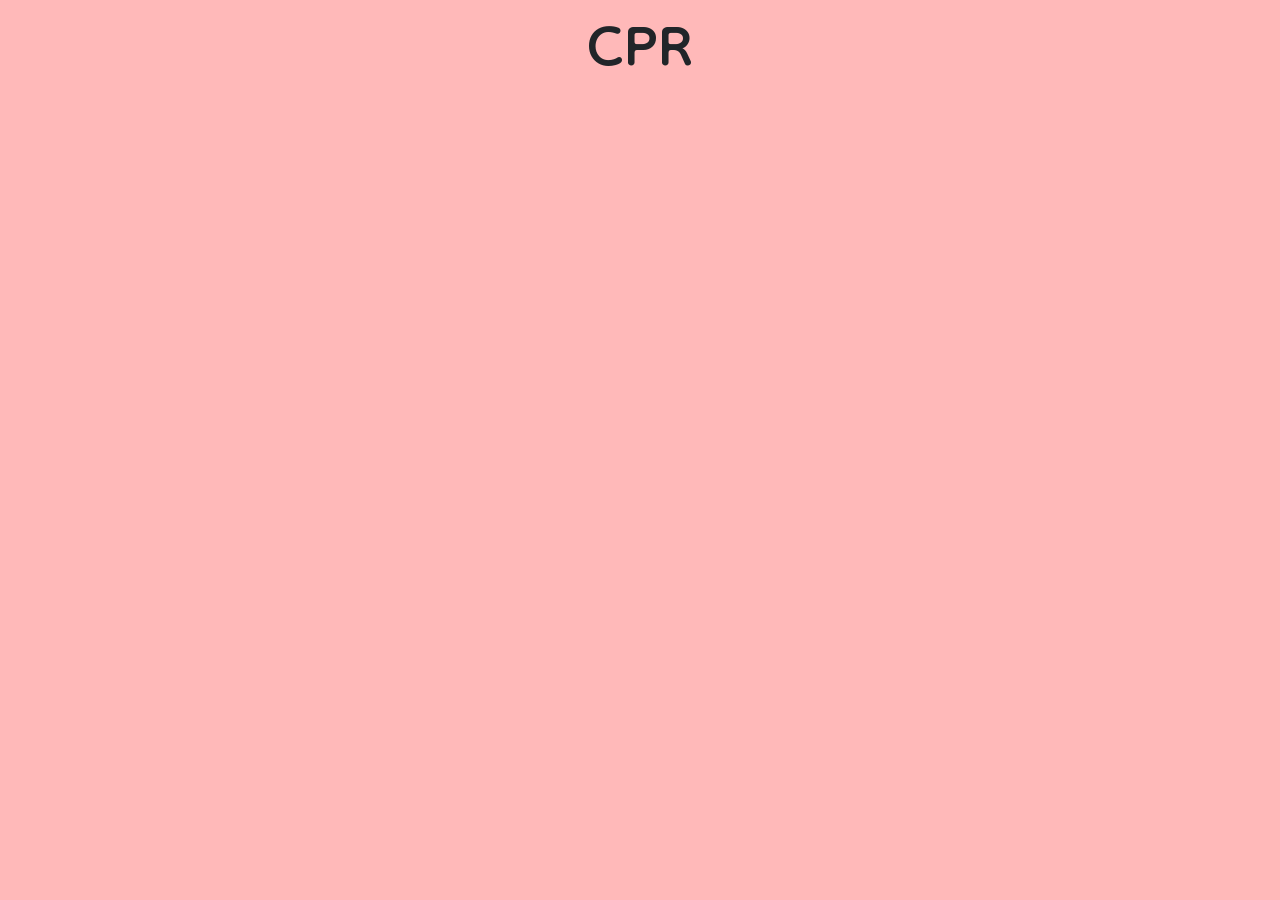
==== cpr.html @ 17117373 "Add initial CPR HTML structure with video" ====
<!DOCTYPE html>
<html lang="en">
<head>
    <meta charset="UTF-8">
    <meta name="viewport" content="width=device-width, initial-scale=1.0">
    <title>First Aid App</title>
    <link href="https://cdn.jsdelivr.net/npm/bootstrap@5.3.8/dist/css/bootstrap.min.css" rel="stylesheet" integrity="sha384-sRIl4kxILFvY47J16cr9ZwB07vP4J8+LH7qKQnuqkuIAvNWLzeN8tE5YBujZqJLB" crossorigin="anonymous">
    <link rel="stylesheet" href="style.css">
</head>
<body>
    <h1 class="title">CPR</h1>
    <div class="video-container">
        <iframe
        width="560"
        height="315"
        src="https://www.youtube.com/embed/-NodDRTsV88?si=ODCNA1E26_q80gM0"
        title="YouTube video player"
        frameborder="0"
        allow="accelerometer; autoplay; clipboard-write; encrypted-media; gyroscope; picture-in-picture; web-share"
        referrerpolicy="strict-origin-when-cross-origin"
        allowfullscreen>
    </iframe>
    </div>
    
    <script src="https://cdn.jsdelivr.net/npm/bootstrap@5.3.8/dist/js/bootstrap.bundle.min.js" integrity="sha384-FKyoEForCGlyvwx9Hj09JcYn3nv7wiPVlz7YYwJrWVcXK/BmnVDxM+D2scQbITxI" crossorigin="anonymous"></script>
</body>
</html>
---- style.css ----
@import url('https://fonts.googleapis.com/css2?family=Dongle&display=swap');

body{
    background-color: #ffb9b9;
}

.title{
    display: flex;
    flex-direction: column;
    align-items: center;
    font-family: "Dongle", sans-serif;
    font-size: 96px;
    justify-content: center;
    top: -5px;
    position: relative;
}
.trainings{
    display: flex;
    position: relative;
    flex-direction: column;
    align-items: center;
    width: 50%;
    font-family: "Dongle", sans-serif;
    font-size: 48px;
    justify-content: center;
    top: 50px;
    left: 25%;
    background-color: #fc6e6e;
    border: none;
}
.articles{
    display: flex;
    position: relative;
    flex-direction: column;
    align-items: center;
    width: 50%;
    font-family: "Dongle", sans-serif;
    font-size: 48px;
    justify-content: center;
    top: 300px;
    left: 25%;
    background-color: #fc6e6e;
    border: none;
}
.trainings-menu{
    position: relative;
    flex-direction: column;
    align-items: center;
    width: 40%;
    font-family: "Dongle", sans-serif;
    font-size: 30px;
    top: 50px;
    left: 25%;
    background-color: #ff5555;
    padding-top: 0;
  padding-bottom: 0;
  margin-top: 0;
  margin-bottom: 0;
}
.articles-menu{
    position: relative;
    flex-direction: column;
    align-items: center;
    width: 40%;
    font-family: "Dongle", sans-serif;
    font-size: 30px;
    top: 100px;
    left: 25%;
    background-color: #ff5555;
    padding-top: 0;
  padding-bottom: 0;
  margin-top: 0;
  margin-bottom: 0;
}
.dropdown-toggle:hover, .dropdown-toggle.show{
    background-color: #ffffff;
    color: #fc6e6e;
    
}
.d1{
    background-color: #ff5555;
}
.d2{
    background-color: #ffffff;
    color: #ff5555;
}
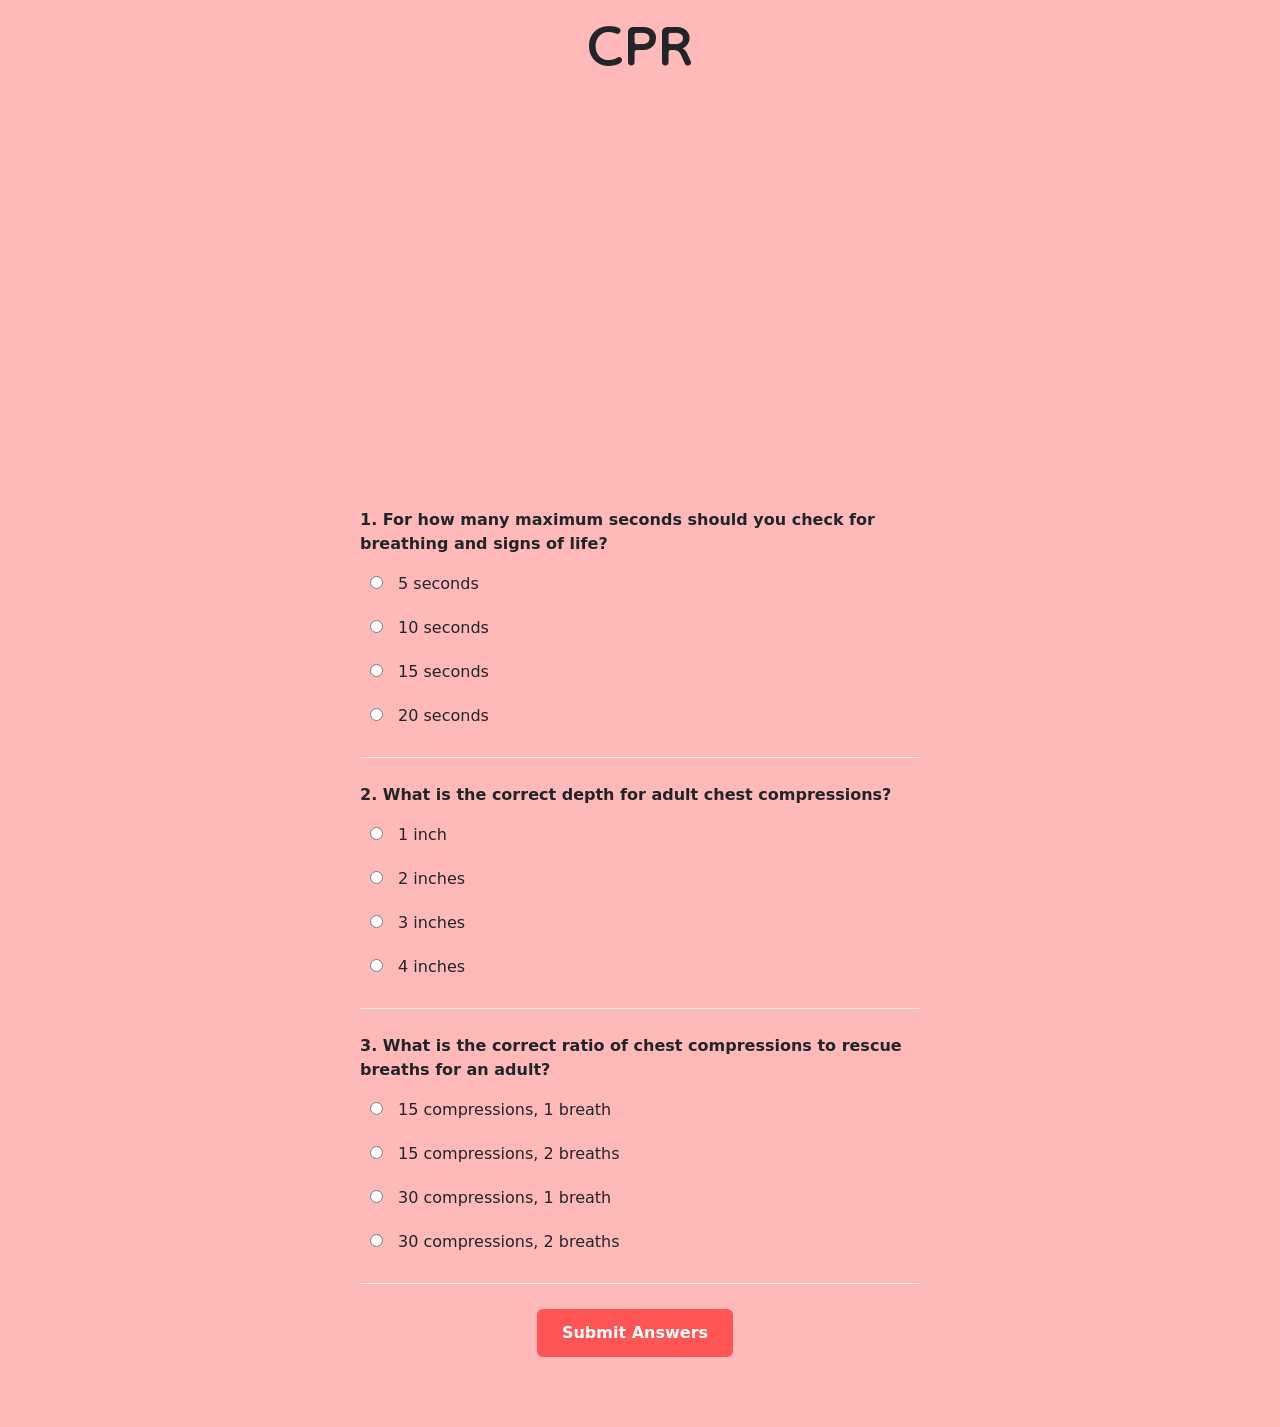
==== commit 0b8caca0: "Add quiz form with multiple choice questions" ====
--- a/cpr.html
+++ b/cpr.html
@@ -21,6 +21,41 @@
         allowfullscreen>
     </iframe>
     </div>
+
+    <div class="quiz-container hidden">
+    
+    <form id="quizForm">
+        <!-- Question 1 -->
+        <div class="question-block" id="q1-block">
+            <p>1. For how many maximum seconds should you check for breathing and signs of life?</p>
+            <label><input type="radio" name="q1" value="a"> 5 seconds</label>
+            <label><input type="radio" name="q1" value="b" data-correct="true"> 10 seconds</label>
+            <label><input type="radio" name="q1" value="c"> 15 seconds</label>
+            <label><input type="radio" name="q1" value="d"> 20 seconds</label>
+        </div>
+
+        <!-- Question 2 -->
+        <div class="question-block" id="q2-block">
+            <p>2. What is the correct depth for adult chest compressions?</p>
+            <label><input type="radio" name="q2" value="b"> 1 inch</label>
+            <label><input type="radio" name="q2" value="a" data-correct="true"> 2 inches</label>
+            <label><input type="radio" name="q2" value="c"> 3 inches</label>
+            <label><input type="radio" name="q2" value="d"> 4 inches</label>
+        </div>
+
+        <!-- Question 3 -->
+        <div class="question-block" id="q3-block">
+            <p>3. What is the correct ratio of chest compressions to rescue breaths for an adult?</p>
+            <label><input type="radio" name="q3" value="a"> 15 compressions, 1 breath</label>
+            <label><input type="radio" name="q3" value="b"> 15 compressions, 2 breaths</label>
+            <label><input type="radio" name="q3" value="c"> 30 compressions, 1 breath</label>
+            <label><input type="radio" name="q3" value="d" data-correct="true"> 30 compressions, 2 breaths</label>
+        </div>
+
+        <div class="btn-container">
+            <button type="button" onclick="submitQuiz()">Submit Answers</button>
+        </div>
+    </form>
     
     <script src="https://cdn.jsdelivr.net/npm/bootstrap@5.3.8/dist/js/bootstrap.bundle.min.js" integrity="sha384-FKyoEForCGlyvwx9Hj09JcYn3nv7wiPVlz7YYwJrWVcXK/BmnVDxM+D2scQbITxI" crossorigin="anonymous"></script>
 </body>
--- a/style.css
+++ b/style.css
@@ -13,6 +13,18 @@
     justify-content: center;
     top: -5px;
     position: relative;
+}
+.desc{
+    display: flex;
+    flex-direction: column;
+    font-family: "Dongle", sans-serif;
+    font-size: 40px;
+    position: relative;
+    bottom: -24em;
+    left: 5px;
+}
+.training-dropdown{
+    
 }
 .trainings{
     display: flex;
@@ -84,3 +96,90 @@
     background-color: #ffffff;
     color: #ff5555;
 }
+.video-container{
+    display: flex;
+    align-items: center;
+    justify-content: center;
+}
+
+.quiz-container {
+            max-width: 600px;
+            margin: 50px auto;
+            padding: 20px;
+        }
+        h2 {
+            text-align: center;
+            color: #2c3e50;
+            margin-bottom: 25px;
+        }
+        .question-block {
+            margin-bottom: 25px;
+            padding-bottom: 15px;
+            border-bottom: 1px solid #eee;
+        }
+        .question-block:last-child {
+            border-bottom: none;
+        }
+        p {
+            font-weight: 600;
+            margin-bottom: 10px;
+        }
+        label {
+            display: block;
+            margin-bottom: 8px;
+            cursor: pointer;
+            padding: 6px 10px;
+            border-radius: 6px;
+            transition: background 0.2s;
+            width: fit-content;
+        }
+        label:hover {
+            background-color: #f0f4f8;
+        }
+        input[type="radio"] {
+            margin-right: 10px;
+        }
+        .btn-container {
+            text-align: center;
+            margin-top: 25px;
+        }
+        button {
+            background-color: #ff5555;
+            color: white;
+            border: none;
+            padding: 12px 25px;
+            font-size: 16px;
+            font-weight: bold;
+            border-radius: 6px;
+            cursor: pointer;
+            transition: background 0.2s;
+            margin-right: 10px;
+        }
+        button:hover {
+            background-color: #fc6e6e;
+        }
+        #reset-btn {
+            background-color: #95a5a6;
+        }
+        #reset-btn:hover {
+            background-color: #7f8c8d;
+        }
+        #result {
+            margin-top: 20px;
+            text-align: center;
+            font-size: 18px;
+            font-weight: bold;
+        }
+        /* Feedback classes */
+        .correct {
+            color: #27ae60;
+            background-color: #e8f8f5 !important;
+        }
+        .incorrect {
+            color: #c0392b;
+            background-color: #fdebd0 !important;
+        }
+
+        .hidden{
+            /*display: none;*/
+        }
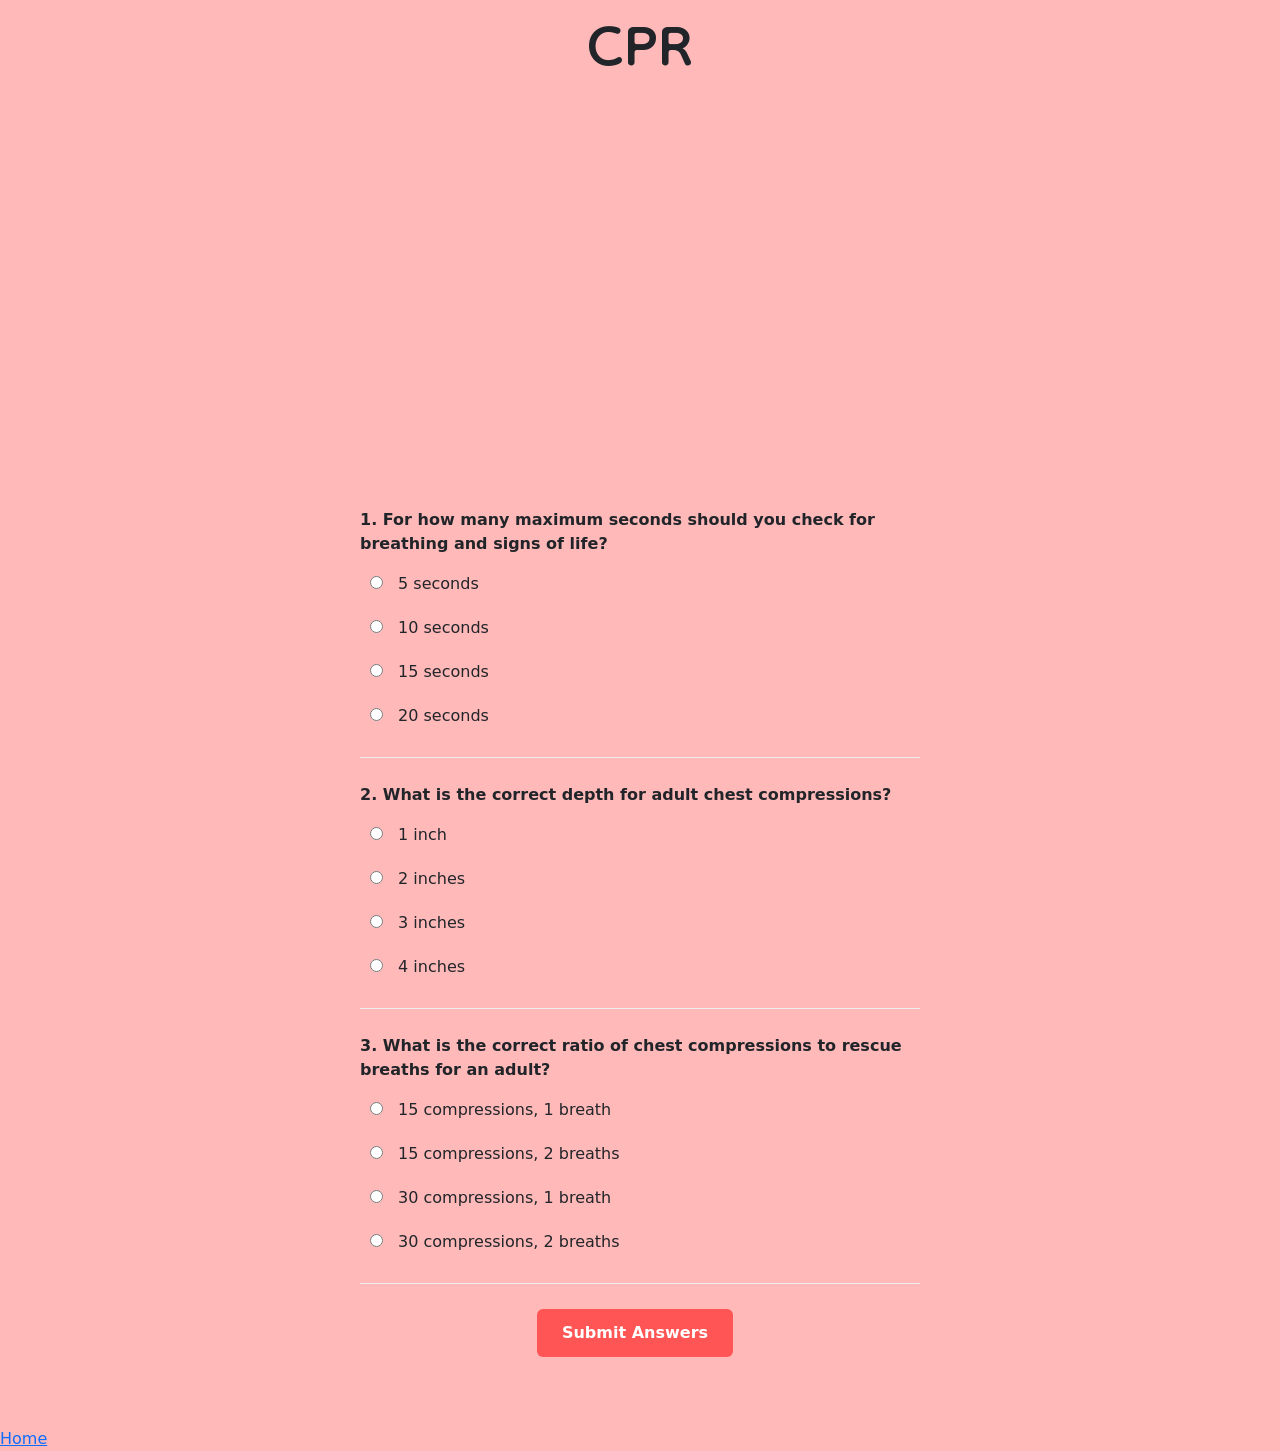
==== commit 5e6bc251: "Refactor quiz form structure in cpr.html" ====
--- a/cpr.html
+++ b/cpr.html
@@ -24,39 +24,43 @@
 
     <div class="quiz-container hidden">
     
-    <form id="quizForm">
-        <!-- Question 1 -->
-        <div class="question-block" id="q1-block">
-            <p>1. For how many maximum seconds should you check for breathing and signs of life?</p>
-            <label><input type="radio" name="q1" value="a"> 5 seconds</label>
-            <label><input type="radio" name="q1" value="b" data-correct="true"> 10 seconds</label>
-            <label><input type="radio" name="q1" value="c"> 15 seconds</label>
-            <label><input type="radio" name="q1" value="d"> 20 seconds</label>
-        </div>
+        <form id="quizForm">
+            <!-- Question 1 -->
+            <div class="question-block" id="q1-block">
+                <p>1. For how many maximum seconds should you check for breathing and signs of life?</p>
+                <label><input type="radio" name="q1" value="a"> 5 seconds</label>
+                <label><input type="radio" name="q1" value="b" data-correct="true"> 10 seconds</label>
+                <label><input type="radio" name="q1" value="c"> 15 seconds</label>
+                <label><input type="radio" name="q1" value="d"> 20 seconds</label>
+            </div>
 
-        <!-- Question 2 -->
-        <div class="question-block" id="q2-block">
-            <p>2. What is the correct depth for adult chest compressions?</p>
-            <label><input type="radio" name="q2" value="b"> 1 inch</label>
-            <label><input type="radio" name="q2" value="a" data-correct="true"> 2 inches</label>
-            <label><input type="radio" name="q2" value="c"> 3 inches</label>
-            <label><input type="radio" name="q2" value="d"> 4 inches</label>
-        </div>
+            <!-- Question 2 -->
+            <div class="question-block" id="q2-block">
+                <p>2. What is the correct depth for adult chest compressions?</p>
+                <label><input type="radio" name="q2" value="b"> 1 inch</label>
+                <label><input type="radio" name="q2" value="a" data-correct="true"> 2 inches</label>
+                <label><input type="radio" name="q2" value="c"> 3 inches</label>
+                <label><input type="radio" name="q2" value="d"> 4 inches</label>
+            </div>
 
-        <!-- Question 3 -->
-        <div class="question-block" id="q3-block">
-            <p>3. What is the correct ratio of chest compressions to rescue breaths for an adult?</p>
-            <label><input type="radio" name="q3" value="a"> 15 compressions, 1 breath</label>
-            <label><input type="radio" name="q3" value="b"> 15 compressions, 2 breaths</label>
-            <label><input type="radio" name="q3" value="c"> 30 compressions, 1 breath</label>
-            <label><input type="radio" name="q3" value="d" data-correct="true"> 30 compressions, 2 breaths</label>
-        </div>
+            <!-- Question 3 -->
+            <div class="question-block" id="q3-block">
+                <p>3. What is the correct ratio of chest compressions to rescue breaths for an adult?</p>
+                <label><input type="radio" name="q3" value="a"> 15 compressions, 1 breath</label>
+                <label><input type="radio" name="q3" value="b"> 15 compressions, 2 breaths</label>
+                <label><input type="radio" name="q3" value="c"> 30 compressions, 1 breath</label>
+                <label><input type="radio" name="q3" value="d" data-correct="true"> 30 compressions, 2 breaths</label>
+            </div>
 
-        <div class="btn-container">
-            <button type="button" onclick="submitQuiz()">Submit Answers</button>
-        </div>
-    </form>
-    
+            <div class="btn-container">
+                <button type="button" onclick="submitQuiz()">Submit Answers</button>
+            </div>
+        </form>
+    </div>
+
+    <a class="home" id="home" href="home.html">Home</a>
+
+    <script src="script.js"></script>
     <script src="https://cdn.jsdelivr.net/npm/bootstrap@5.3.8/dist/js/bootstrap.bundle.min.js" integrity="sha384-FKyoEForCGlyvwx9Hj09JcYn3nv7wiPVlz7YYwJrWVcXK/BmnVDxM+D2scQbITxI" crossorigin="anonymous"></script>
 </body>
 </html>
